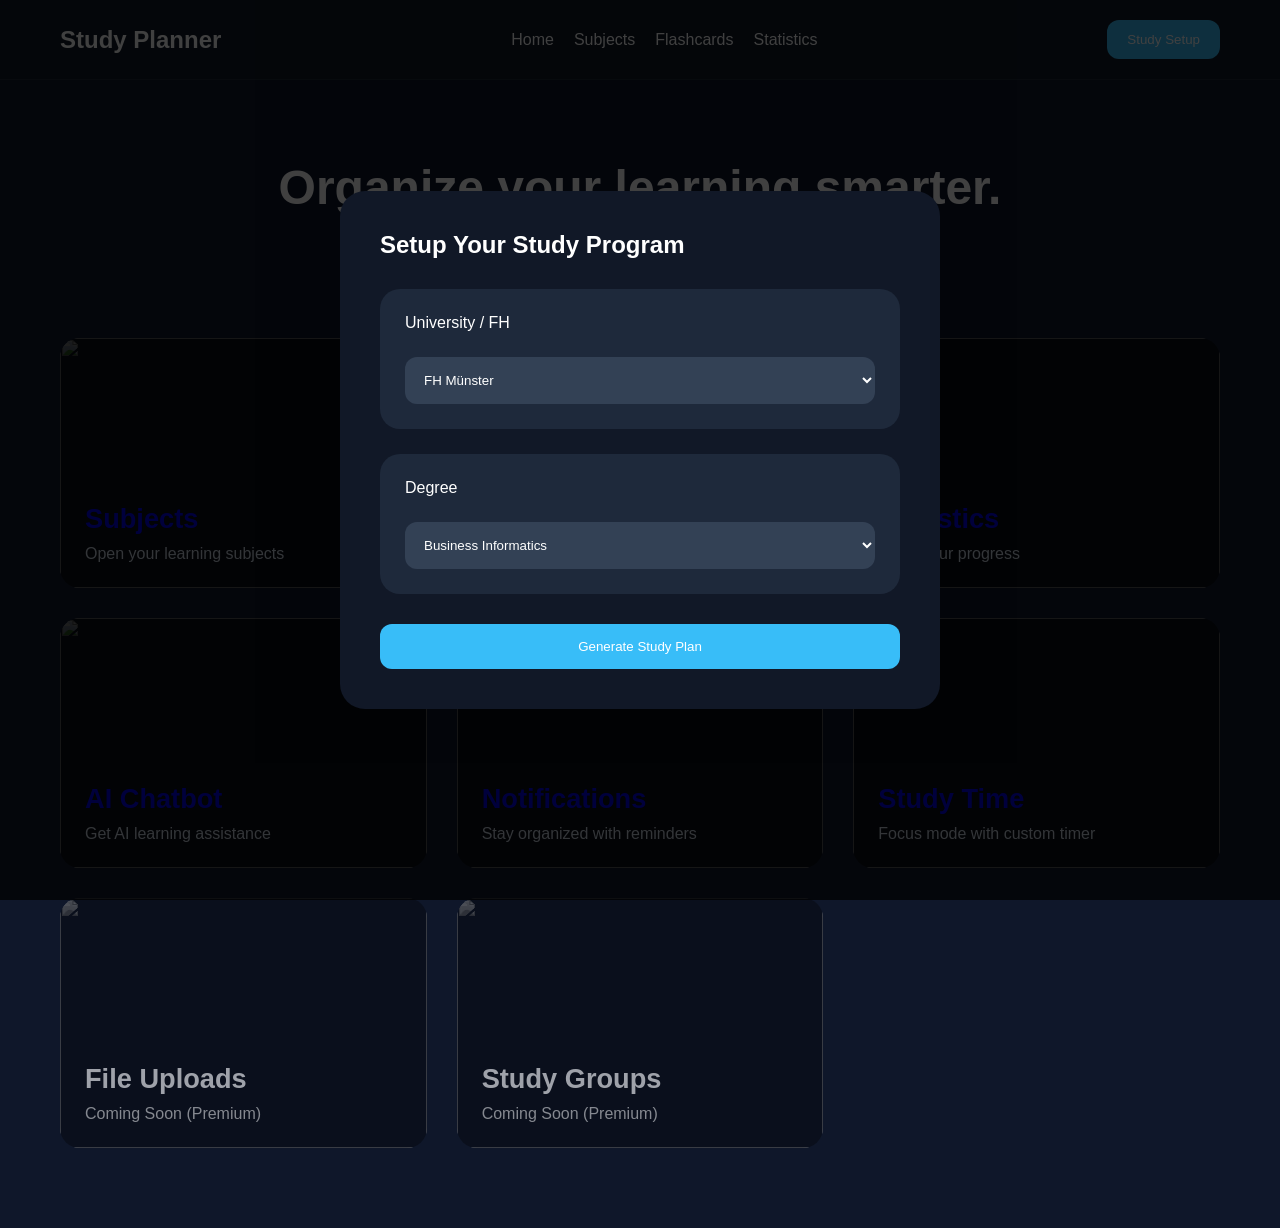
==== index.html @ bb24a1a5 "feature teilweise angepasst" ====
<!DOCTYPE html>
<html lang="en">
<head>
    <meta charset="UTF-8">
    <meta name="viewport"
          content="width=device-width, initial-scale=1.0">

    <title>Study Planner</title>

    <link rel="stylesheet" href="style.css">
</head>
<body>

<nav>

    <h1>Study Planner</h1>

    <ul>
        <li><a href="index.html">Home</a></li>
        <li><a href="pages/subjects.html">Subjects</a></li>
        <li><a href="pages/flashcards.html">Flashcards</a></li>
        <li><a href="pages/stats.html">Statistics</a></li>
    </ul>

    <button id="settingsBtn">
        Study Setup
    </button>

</nav>

<div class="setup-modal" id="setupModal">

    <div class="setup-content">

        <h2>Setup Your Study Program</h2>

        <div class="setup-grid">

            <div class="setup-card">

                <label>University / FH</label>

                <select id="university">

                    <option value="fh">
                        FH Münster
                    </option>

                    <option value="uni">
                        University of Münster
                    </option>

                </select>

            </div>

            <div class="setup-card">

                <label>Degree</label>

                <select id="degree">

                    <option value="informatics">
                        Business Informatics
                    </option>

                    <option value="chemistry">
                        Chemistry
                    </option>

                </select>

            </div>

        </div>

        <button id="saveSetup">
            Generate Study Plan
        </button>

    </div>

</div>

<section class="hero">

    <h2>Organize your learning smarter.</h2>

    <p>
        AI-powered study planner with
        intelligent learning support.
    </p>

</section>

<section class="dashboard-grid">

    <a href="pages/subjects.html" class="card">

        <img src="https://images.unsplash.com/photo-1484480974693-6ca0a78fb36b?q=80&w=1200&auto=format&fit=crop">

        <div class="overlay">
            <h3>Subjects</h3>
            <p>Open your learning subjects</p>
        </div>

    </a>

    <a href="pages/flashcards.html" class="card">

        <img src="https://images.unsplash.com/photo-1517842645767-c639042777db?q=80&w=1200&auto=format&fit=crop">

        <div class="overlay">
            <h3>Flashcards</h3>
            <p>Study with smart flashcards</p>
        </div>

    </a>

    <a href="pages/stats.html" class="card">

        <img src="https://images.unsplash.com/photo-1551288049-bebda4e38f71?q=80&w=1200&auto=format&fit=crop">

        <div class="overlay">
            <h3>Statistics</h3>
            <p>Track your progress</p>
        </div>

    </a>
    <a href="pages/chatbot.html" class="card">

    <img src="https://images.unsplash.com/photo-1677442136019-21780ecad995?q=80&w=1200&auto=format&fit=crop">

    <div class="overlay">
        <h3>AI Chatbot</h3>
        <p>Get AI learning assistance</p>
    </div>

</a>

<a href="pages/notifications.html" class="card">

    <img src="https://images.unsplash.com/photo-1516321318423-f06f85e504b3?q=80&w=1200&auto=format&fit=crop">

    <div class="overlay">
        <h3>Notifications</h3>
        <p>Stay organized with reminders</p>
    </div>

</a>

<a href="pages/studytime.html" class="card">

    <img src="https://images.unsplash.com/photo-1499750310107-5fef28a66643?q=80&w=1200&auto=format&fit=crop">

    <div class="overlay">
        <h3>Study Time</h3>
        <p>Focus mode with custom timer</p>
    </div>

</a>

<div class="card disabled">

    <img src="https://images.unsplash.com/photo-1455390582262-044cdead277a?q=80&w=1200&auto=format&fit=crop">

    <div class="overlay">
        <h3>File Uploads</h3>
        <p>Coming Soon (Premium)</p>
    </div>

</div>

<div class="card disabled">

    <img src="https://images.unsplash.com/photo-1529156069898-49953e39b3ac?q=80&w=1200&auto=format&fit=crop">

    <div class="overlay">
        <h3>Study Groups</h3>
        <p>Coming Soon (Premium)</p>
    </div>

</div>

</section>

<script>

const modal =
    document.getElementById("setupModal");

const settingsBtn =
    document.getElementById("settingsBtn");

const saveBtn =
    document.getElementById("saveSetup");

settingsBtn.onclick = () => {
    modal.style.display = "flex";
};

saveBtn.onclick = () => {

    const university =
        document.getElementById("university").value;

    const degree =
        document.getElementById("degree").value;

    localStorage.setItem(
        "university",
        university
    );

    localStorage.setItem(
        "degree",
        degree
    );

    modal.style.display = "none";
};

window.onload = () => {

    if(!localStorage.getItem("degree")) {
        modal.style.display = "flex";
    }

};

</script>

</body>
</html>
---- style.css ----
* {
    margin: 0;
    padding: 0;
    box-sizing: border-box;
    font-family: Arial, Helvetica, sans-serif;
}

body {
    background: #0f172a;
    color: white;
}

nav {
    display: flex;
    justify-content: space-between;
    align-items: center;
    padding: 20px 60px;
    background: #111827;
    border-bottom: 1px solid #1f2937;
}

nav ul {
    display: flex;
    gap: 20px;
    list-style: none;
}

nav a {
    text-decoration: none;
    color: white;
    transition: 0.3s;
}

nav a:hover {
    color: #38bdf8;
}

.hero {
    text-align: center;
    padding: 80px 20px 50px;
}

.hero h2 {
    font-size: 3rem;
    margin-bottom: 15px;
}

.hero p {
    color: #94a3b8;
}

.dashboard-grid {
    display: grid;
    grid-template-columns: repeat(auto-fit, minmax(280px, 1fr));
    gap: 30px;
    padding: 40px 60px 80px;
}

.card {
    position: relative;
    overflow: hidden;
    border-radius: 20px;
    height: 250px;
    text-decoration: none;
    transition: 0.3s;
    cursor: pointer;
}

.card:hover {
    transform: translateY(-5px);
}

.card img {
    width: 100%;
    height: 100%;
    object-fit: cover;
}

.overlay {
    position: absolute;
    inset: 0;
    background: rgba(0,0,0,0.55);
    display: flex;
    flex-direction: column;
    justify-content: end;
    padding: 25px;
}

.overlay h3 {
    font-size: 1.7rem;
    margin-bottom: 10px;
}

.overlay p {
    color: #cbd5e1;
}

.disabled {
    filter: grayscale(100%);
    opacity: 0.6;
    cursor: not-allowed;
}

.setup-box {
    width: 90%;
    margin: auto;
    background: #111827;
    border-radius: 25px;
    padding: 40px;
    margin-bottom: 60px;
}

.setup-grid {
    display: grid;
    grid-template-columns: repeat(auto-fit, minmax(250px, 1fr));
    gap: 25px;
    margin-top: 30px;
}

.setup-card {
    background: #1e293b;
    padding: 25px;
    border-radius: 20px;
}

.setup-card select {
    width: 100%;
    margin-top: 15px;
    padding: 12px;
    border-radius: 10px;
    border: none;
    background: #334155;
    color: white;
}

.ai-box p {
    margin-top: 15px;
    line-height: 1.8;
    color: #cbd5e1;
}
#settingsBtn {
    padding: 12px 20px;
    border: none;
    border-radius: 12px;
    background: #38bdf8;
    color: white;
    cursor: pointer;
}

.setup-modal {
    position: fixed;
    inset: 0;
    background: rgba(0,0,0,0.75);
    display: none;
    justify-content: center;
    align-items: center;
    z-index: 999;
}

.setup-content {
    width: 600px;
    background: #111827;
    padding: 40px;
    border-radius: 25px;
}

.setup-grid {
    display: grid;
    gap: 25px;
    margin: 30px 0;
}

.setup-card {
    background: #1e293b;
    padding: 25px;
    border-radius: 20px;
}

.setup-card label {
    display: block;
    margin-bottom: 10px;
}

.setup-card select {
    width: 100%;
    padding: 15px;
    border: none;
    border-radius: 12px;
    background: #334155;
    color: white;
}

#saveSetup {
    width: 100%;
    padding: 15px;
    border: none;
    border-radius: 12px;
    background: #38bdf8;
    color: white;
    cursor: pointer;
}
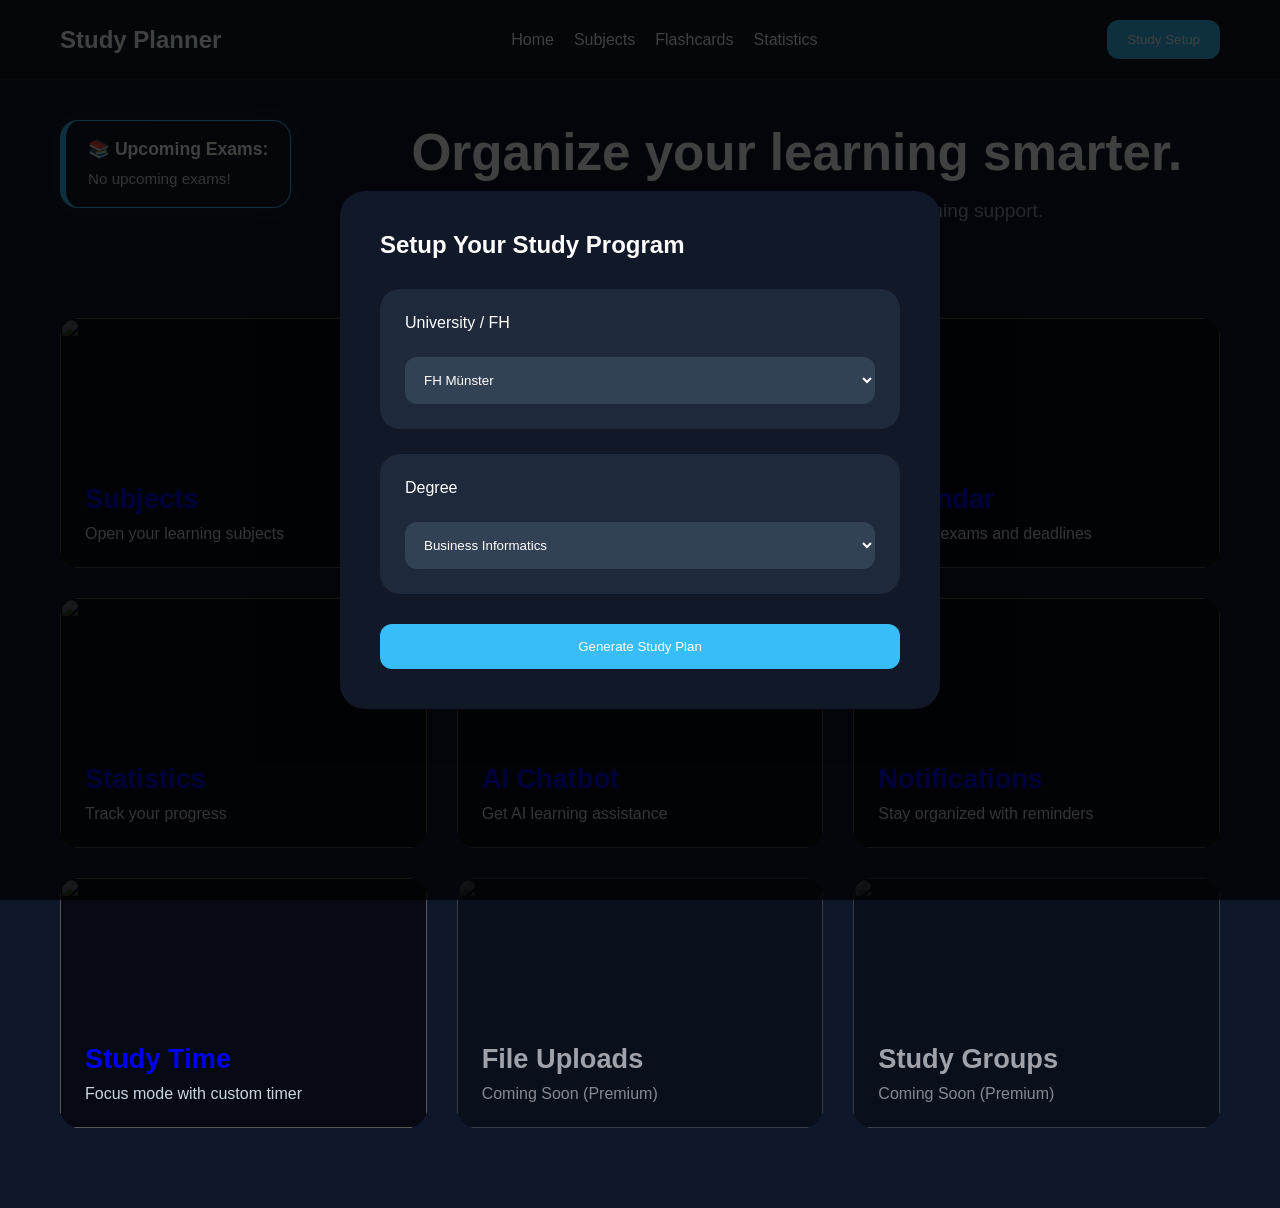
==== commit 33ff21ca: "weiter funktionen verbessert" ====
--- a/index.html
+++ b/index.html
@@ -28,6 +28,36 @@
 
 </nav>
 
+<div class="top-section">
+
+    <div class="exam-alert"
+         id="examAlert">
+
+        <h3>
+            📚 Upcoming Exams:
+        </h3>
+
+        <p id="examAlertText">
+            No upcoming exams.
+        </p>
+
+    </div>
+
+    <section class="hero">
+
+        <h1>
+            Organize your learning smarter.
+        </h1>
+
+        <p>
+            AI-powered study planner with
+            intelligent learning support.
+        </p>
+
+    </section>
+
+</div>
+
 <div class="setup-modal" id="setupModal">
 
     <div class="setup-content">
@@ -81,17 +111,6 @@
     </div>
 
 </div>
-
-<section class="hero">
-
-    <h2>Organize your learning smarter.</h2>
-
-    <p>
-        AI-powered study planner with
-        intelligent learning support.
-    </p>
-
-</section>
 
 <section class="dashboard-grid">
 
@@ -117,6 +136,22 @@
 
     </a>
 
+    <a href="pages/calendar.html" class="card">
+
+    <img src="https://images.unsplash.com/photo-1506784983877-45594efa4cbe?q=80&w=1200&auto=format&fit=crop">
+
+    <div class="overlay">
+
+        <h3>Calendar</h3>
+
+        <p>
+            Manage exams and deadlines
+        </p>
+
+    </div>
+
+    </a>
+
     <a href="pages/stats.html" class="card">
 
         <img src="https://images.unsplash.com/photo-1551288049-bebda4e38f71?q=80&w=1200&auto=format&fit=crop">
@@ -230,5 +265,104 @@
 
 </script>
 
+<script>
+
+const examAlertText =
+    document.getElementById(
+        "examAlertText"
+    );
+
+const enabledNotifications = [];
+
+const examData =
+    JSON.parse(
+        localStorage.getItem(
+            "examData"
+        )
+    );
+
+const today =
+    new Date();
+
+Object.keys(localStorage).forEach(key => {
+
+    if(key.startsWith("notify_")) {
+
+        const subject =
+            key.replace("notify_", "");
+
+        let foundDate = null;
+
+        // SEARCH ALL EXAMS
+        Object.values(examData || {})
+            .forEach(semesters => {
+
+            Object.values(semesters)
+                .forEach(exams => {
+
+                exams.forEach(exam => {
+
+                    if(exam.subject === subject) {
+
+                        foundDate =
+                            exam.date;
+
+                    }
+
+                });
+
+            });
+
+        });
+
+        if(!foundDate) return;
+
+        const examDate =
+            new Date(foundDate);
+
+        const diffTime =
+            examDate - today;
+
+        const diffDays =
+            Math.ceil(
+                diffTime /
+                (1000 * 60 * 60 * 24)
+            );
+
+        if(diffDays <= 14 &&
+           diffDays >= 0) {
+
+            enabledNotifications.push(`
+
+                <div class="notification-item">
+                    📘 ${subject}
+                    (${diffDays}d)
+                </div>
+
+            `);
+
+        }
+
+    }
+
+});
+
+if(enabledNotifications.length > 0) {
+
+    examAlertText.innerHTML =
+        enabledNotifications.join("");
+
+} else {
+
+    examAlertText.innerHTML = `
+
+        No upcoming exams!
+
+    `;
+
+}
+
+</script>
+
 </body>
 </html>
--- a/style.css
+++ b/style.css
@@ -33,20 +33,6 @@
 
 nav a:hover {
     color: #38bdf8;
-}
-
-.hero {
-    text-align: center;
-    padding: 80px 20px 50px;
-}
-
-.hero h2 {
-    font-size: 3rem;
-    margin-bottom: 15px;
-}
-
-.hero p {
-    color: #94a3b8;
 }
 
 .dashboard-grid {
@@ -198,4 +184,114 @@
     background: #38bdf8;
     color: white;
     cursor: pointer;
-}+}
+
+.exam-alert {
+
+    background: linear-gradient(
+        135deg,
+        #0f172a,
+        #111827
+    );
+
+    border: 1px solid #38bdf8;
+
+    border-left: 6px solid #38bdf8;
+
+    padding: 18px 22px;
+
+    border-radius: 18px;
+
+    margin-bottom: 30px;
+
+    box-shadow:
+        0 0 20px rgba(56,189,248,0.1);
+
+    width: fit-content;
+
+    max-width: 420px;
+}
+
+.exam-alert h3 {
+
+    margin: 0 0 8px 0;
+
+    font-size: 1.1rem;
+}
+
+.exam-alert p {
+
+    margin: 0;
+
+    color: #cbd5e1;
+
+    font-size: 0.95rem;
+
+    line-height: 1.4;
+}
+
+.top-section {
+
+    display: flex;
+
+    align-items: center;
+
+    gap: 120px;
+
+    padding: 40px 60px 20px;
+
+    margin-bottom: 20px;
+
+    flex-wrap: nowrap;
+}
+
+.hero {
+
+    display: flex;
+
+    flex-direction: column;
+
+    justify-content: center;
+
+    align-items: flex-start;
+
+    margin-top: -10px;
+}
+
+.hero h1 {
+
+    margin: 0 0 20px 0;
+
+    font-size: 3.2rem;
+
+    line-height: 1.05;
+
+    white-space: nowrap;
+}
+
+.hero p {
+
+    margin: 0;
+
+    font-size: 1.2rem;
+
+    color: #94a3b8;
+
+    text-align: center;
+
+    width: 100%;
+}
+
+.notification-item {
+
+    padding: 10px 0;
+
+    border-bottom: 1px solid #1e293b;
+
+    font-size: 1rem;
+}
+
+.notification-item:last-child {
+
+    border-bottom: none;
+}
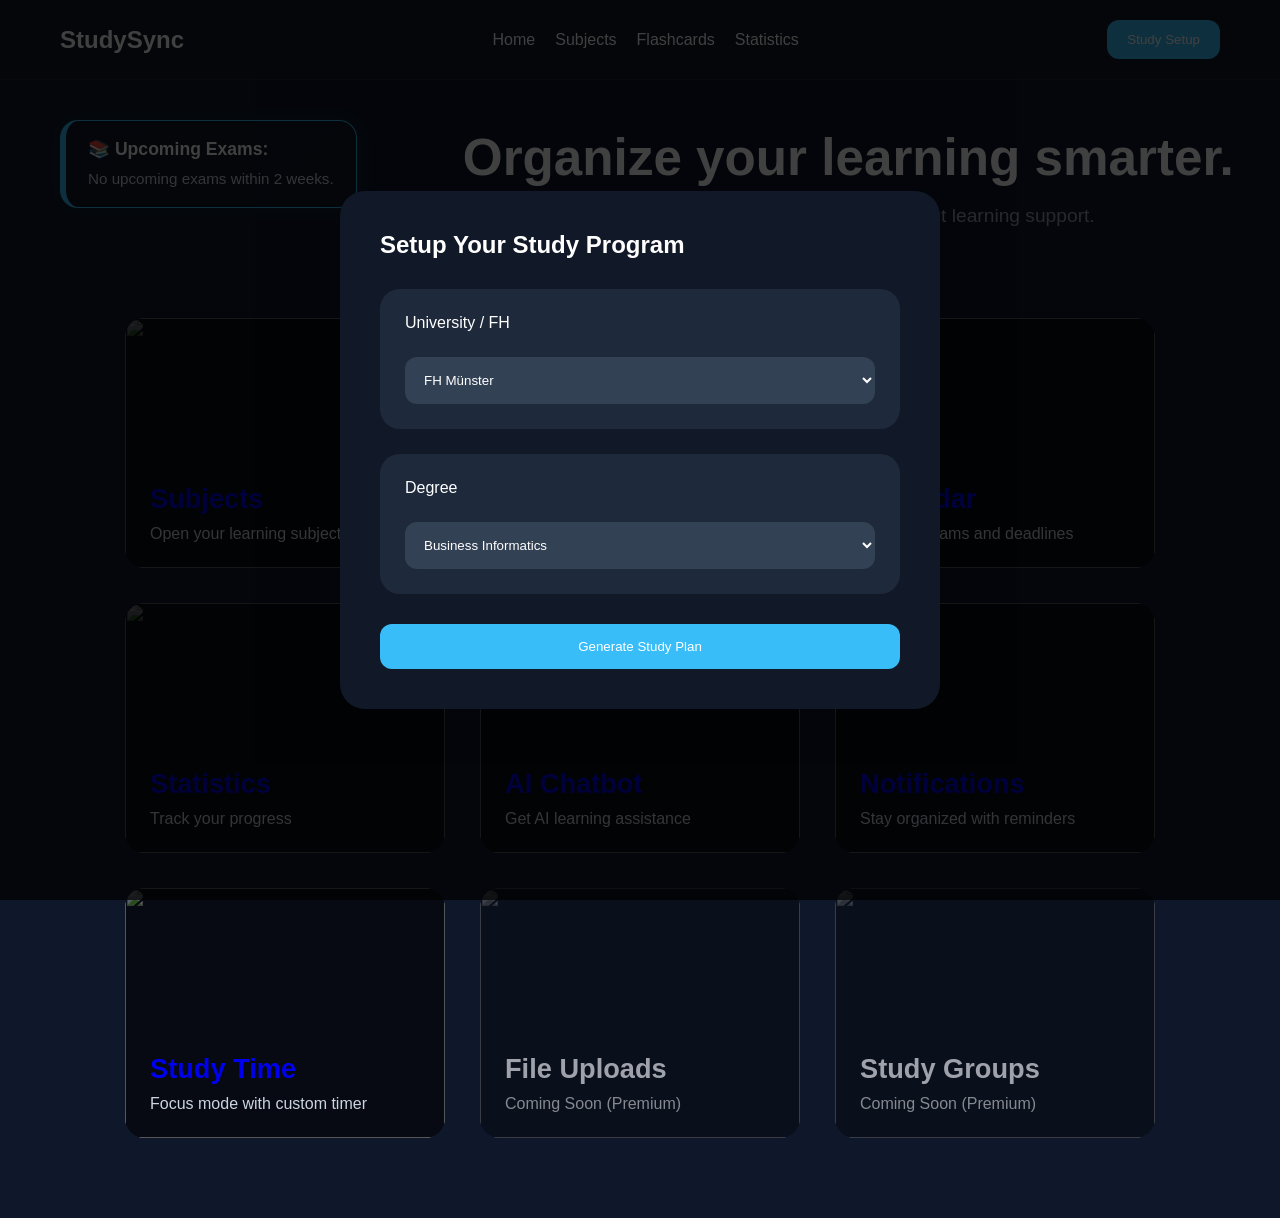
==== commit 97822214: "leicht verändert und angepasst" ====
--- a/index.html
+++ b/index.html
@@ -5,7 +5,7 @@
     <meta name="viewport"
           content="width=device-width, initial-scale=1.0">
 
-    <title>Study Planner</title>
+    <title>StudySync</title>
 
     <link rel="stylesheet" href="style.css">
 </head>
@@ -13,7 +13,7 @@
 
 <nav>
 
-    <h1>Study Planner</h1>
+    <h1>StudySync</h1>
 
     <ul>
         <li><a href="index.html">Home</a></li>
@@ -237,10 +237,14 @@
 saveBtn.onclick = () => {
 
     const university =
-        document.getElementById("university").value;
+        document.getElementById(
+            "university"
+        ).value;
 
     const degree =
-        document.getElementById("degree").value;
+        document.getElementById(
+            "degree"
+        ).value;
 
     localStorage.setItem(
         "university",
@@ -253,6 +257,9 @@
     );
 
     modal.style.display = "none";
+
+    // RELOAD PAGE
+    location.reload();
 };
 
 window.onload = () => {
@@ -281,6 +288,14 @@
         )
     );
 
+const currentDegree =
+    localStorage.getItem(
+        "degree"
+    );
+
+const degreeData =
+    examData?.[currentDegree];
+
 const today =
     new Date();
 
@@ -291,34 +306,30 @@
         const subject =
             key.replace("notify_", "");
 
-        let foundDate = null;
-
-        // SEARCH ALL EXAMS
-        Object.values(examData || {})
-            .forEach(semesters => {
-
-            Object.values(semesters)
-                .forEach(exams => {
-
-                exams.forEach(exam => {
-
-                    if(exam.subject === subject) {
-
-                        foundDate =
-                            exam.date;
-
-                    }
-
-                });
+        let foundExam = null;
+
+        // SEARCH ONLY CURRENT DEGREE
+        Object.values(degreeData || {})
+            .forEach(semester => {
+
+            semester.forEach(exam => {
+
+                if(exam.subject === subject) {
+
+                    foundExam = exam;
+
+                }
 
             });
 
         });
 
-        if(!foundDate) return;
+        // IGNORE SUBJECTS
+        // FROM OTHER DEGREES
+        if(!foundExam) return;
 
         const examDate =
-            new Date(foundDate);
+            new Date(foundExam.date);
 
         const diffTime =
             examDate - today;
@@ -329,6 +340,7 @@
                 (1000 * 60 * 60 * 24)
             );
 
+        // ONLY <= 14 DAYS
         if(diffDays <= 14 &&
            diffDays >= 0) {
 
@@ -356,7 +368,8 @@
 
     examAlertText.innerHTML = `
 
-        No upcoming exams!
+        No upcoming exams
+        within 2 weeks.
 
     `;
 
--- a/style.css
+++ b/style.css
@@ -36,10 +36,19 @@
 }
 
 .dashboard-grid {
+
     display: grid;
-    grid-template-columns: repeat(auto-fit, minmax(280px, 1fr));
-    gap: 30px;
+
+    grid-template-columns:
+        repeat(auto-fit, minmax(320px, 320px));
+
+    justify-content: center;
+
+    gap: 35px;
+
     padding: 40px 60px 80px;
+
+    width: 100%;
 }
 
 .card {
@@ -50,6 +59,7 @@
     text-decoration: none;
     transition: 0.3s;
     cursor: pointer;
+    width: 320px;
 }
 
 .card:hover {
@@ -234,6 +244,8 @@
 
     display: flex;
 
+    justify-content: center;
+
     align-items: center;
 
     gap: 120px;
@@ -242,7 +254,7 @@
 
     margin-bottom: 20px;
 
-    flex-wrap: nowrap;
+    flex-wrap: wrap;
 }
 
 .hero {
@@ -253,9 +265,13 @@
 
     justify-content: center;
 
-    align-items: flex-start;
-
-    margin-top: -10px;
+    align-items: center;
+
+    text-align: center;
+
+    flex: 1;
+
+    min-width: 300px;
 }
 
 .hero h1 {
@@ -279,7 +295,7 @@
 
     text-align: center;
 
-    width: 100%;
+    max-width: 700px;
 }
 
 .notification-item {
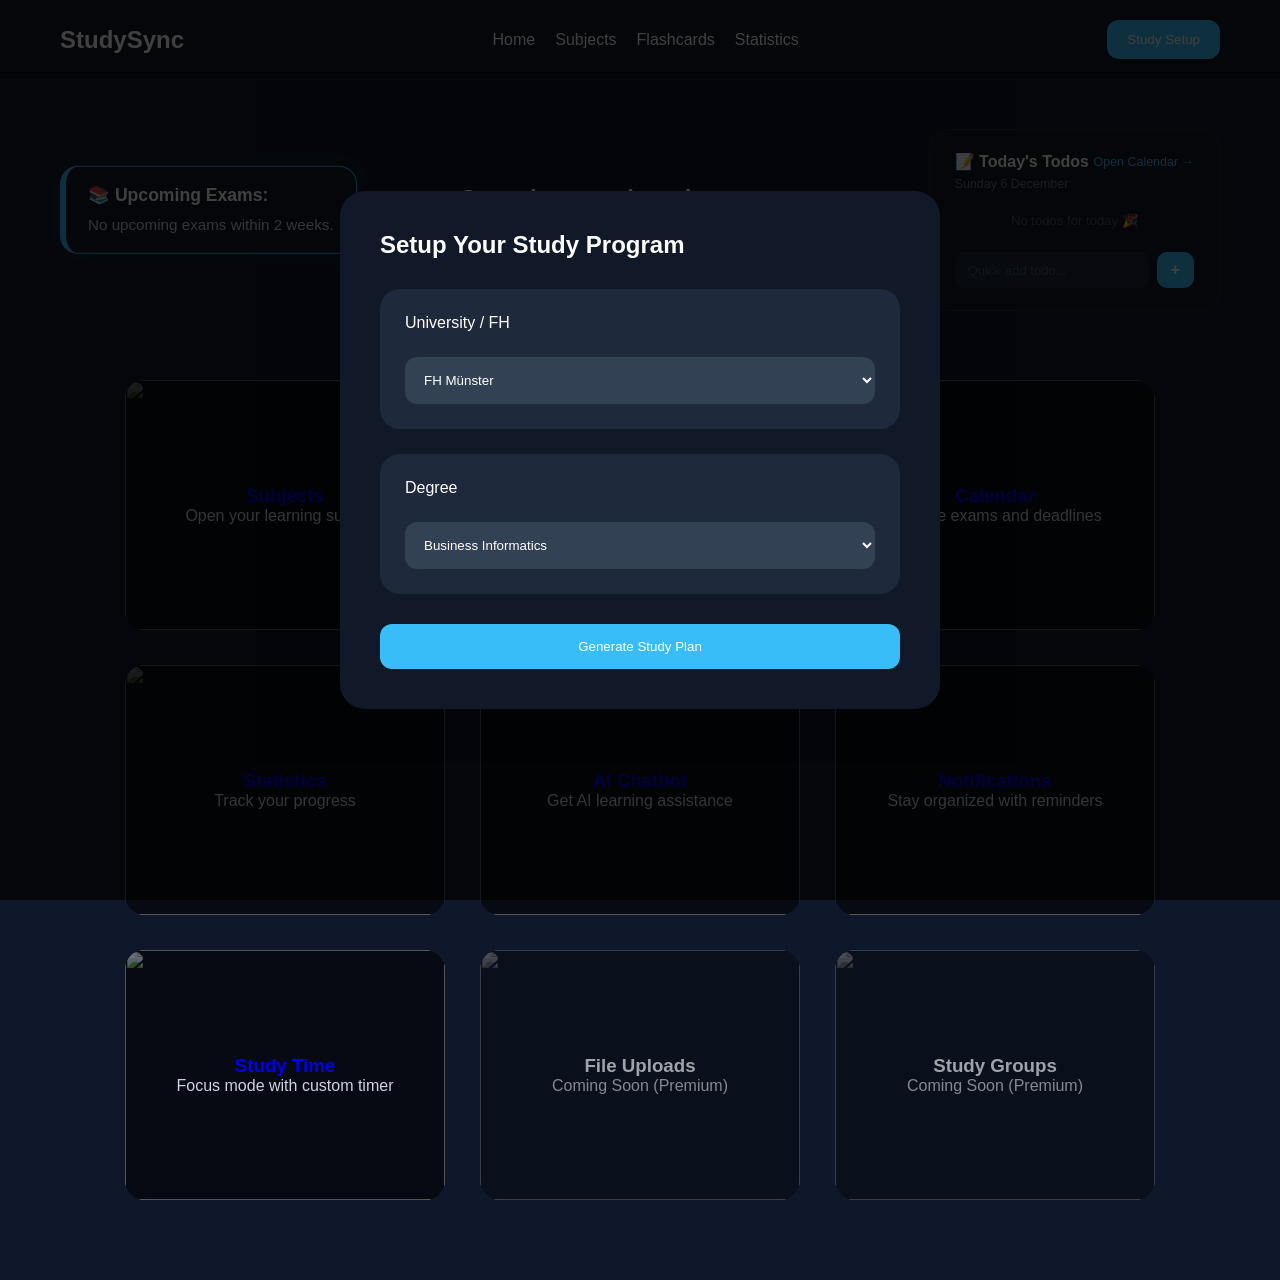
==== commit fb5c0049: "Landing/Calender/Chatbot" ====
--- a/index.html
+++ b/index.html
@@ -43,6 +43,22 @@
 
     </div>
 
+    <!-- TODAY'S TODOS WIDGET -->
+    <div class="todo-widget" id="todoWidget">
+        <div class="todo-widget-header">
+            <span>📝 Today's Todos</span>
+            <a href="pages/calendar.html" class="todo-widget-link">Open Calendar →</a>
+        </div>
+        <div class="todo-widget-date" id="todoWidgetDate"></div>
+        <div class="todo-widget-list" id="todoWidgetList">
+            <div class="tw-empty">Loading...</div>
+        </div>
+        <div class="todo-widget-add">
+            <input type="text" id="todoWidgetInput" placeholder="Quick add todo..." onkeydown="if(event.key==='Enter') quickAddTodo()">
+            <button onclick="quickAddTodo()">+</button>
+        </div>
+    </div>
+
     <section class="hero">
 
         <h1>
@@ -377,5 +393,137 @@
 
 </script>
 
+<!-- IFRAME BRIDGE: lädt calendar.html unsichtbar um dessen localStorage zu nutzen -->
+<iframe id="calBridge" src="pages/calendar.html"
+    style="display:none;width:0;height:0;border:none;" aria-hidden="true"></iframe>
+
+<script>
+(function() {
+    const now = new Date();
+    document.getElementById("todoWidgetDate").textContent =
+        now.toLocaleDateString("en-GB", { weekday: "long", day: "numeric", month: "long" });
+
+    const bridge = document.getElementById("calBridge");
+    let bridgeReady = false;
+    let pendingAction = null;
+
+    // Warte bis iframe geladen ist
+    bridge.addEventListener("load", function() {
+        bridgeReady = true;
+        // Todos abrufen
+        bridge.contentWindow.postMessage({ type: "GET_TODOS" }, "*");
+        if (pendingAction) {
+            bridge.contentWindow.postMessage(pendingAction, "*");
+            pendingAction = null;
+        }
+    });
+
+    // Antworten vom iframe empfangen
+    window.addEventListener("message", function(e) {
+        if (e.data && e.data.type === "TODOS_DATA") {
+            renderTodos(e.data.todos);
+        }
+    });
+
+    function sendToBridge(msg) {
+        if (bridgeReady) {
+            bridge.contentWindow.postMessage(msg, "*");
+        } else {
+            pendingAction = msg;
+        }
+    }
+
+    function renderTodos(todos) {
+        const list = document.getElementById("todoWidgetList");
+        list.innerHTML = "";
+
+        if (!todos || !todos.length) {
+            list.innerHTML = '<div class="tw-empty">No todos for today 🎉</div>';
+            return;
+        }
+
+        todos.forEach(function(todo, i) {
+            const item = document.createElement("div");
+            item.className = "tw-item";
+
+            const bar = document.createElement("div");
+            bar.className = "tw-color";
+            bar.style.background = todo.color || "#38bdf8";
+
+            const check = document.createElement("div");
+            check.className = "tw-check" + (todo.done ? " checked" : "");
+            if (todo.done) check.textContent = "✓";
+            check.onclick = function() {
+                sendToBridge({ type: "TOGGLE_TODO", index: i });
+            };
+
+            const text = document.createElement("div");
+            text.className = "tw-text" + (todo.done ? " done" : "");
+            text.textContent = todo.text;
+
+            const del = document.createElement("button");
+            del.className = "tw-del";
+            del.textContent = "✕";
+            del.onclick = function() {
+                sendToBridge({ type: "DELETE_TODO", index: i });
+            };
+
+            item.append(bar, check, text, del);
+            list.appendChild(item);
+        });
+    }
+
+    window.quickAddTodo = function() {
+        const input = document.getElementById("todoWidgetInput");
+        const text = input.value.trim();
+        if (!text) return;
+        sendToBridge({ type: "SAVE_TODO", text: text });
+        input.value = "";
+    };
+})();
+</script>
+
+<!-- TODO WIDGET STYLES -->
+<style>
+.todo-widget {
+    background: #111827;
+    border: 1px solid #1e293b;
+    border-radius: 20px;
+    padding: 22px 25px;
+    min-width: 280px;
+    max-width: 340px;
+    display: flex;
+    flex-direction: column;
+    gap: 12px;
+    margin-left: auto;
+    margin-right: 0;
+}
+.todo-widget-header {
+    display: flex;
+    justify-content: space-between;
+    align-items: center;
+    font-weight: bold;
+    font-size: 1rem;
+}
+.todo-widget-link { font-size: 0.78rem; color: #38bdf8; text-decoration: none; font-weight: normal; }
+.todo-widget-link:hover { text-decoration: underline; }
+.todo-widget-date { font-size: 0.78rem; color: #64748b; margin-top: -6px; }
+.todo-widget-list { display: flex; flex-direction: column; gap: 7px; max-height: 180px; overflow-y: auto; }
+.tw-item { display: flex; align-items: center; gap: 10px; background: #1e293b; padding: 9px 12px; border-radius: 10px; font-size: 0.85rem; }
+.tw-color { width: 4px; height: 28px; border-radius: 4px; flex-shrink: 0; }
+.tw-check { width: 18px; height: 18px; border-radius: 5px; border: 2px solid #475569; cursor: pointer; display: flex; align-items: center; justify-content: center; flex-shrink: 0; font-size: 11px; transition: all 0.15s; }
+.tw-check.checked { background: #22c55e; border-color: #22c55e; color: white; }
+.tw-text { flex: 1; color: #e2e8f0; }
+.tw-text.done { text-decoration: line-through; color: #475569; }
+.tw-del { background: none; border: none; color: #475569; cursor: pointer; font-size: 0.85rem; }
+.tw-del:hover { color: #f87171; }
+.tw-empty { color: #475569; font-size: 0.82rem; text-align: center; padding: 10px 0; }
+.todo-widget-add { display: flex; gap: 8px; margin-top: 2px; }
+.todo-widget-add input { flex: 1; padding: 9px 13px; border-radius: 10px; border: none; background: #1e293b; color: white; font-size: 0.82rem; }
+.todo-widget-add input::placeholder { color: #475569; }
+.todo-widget-add button { padding: 9px 14px; border: none; border-radius: 10px; background: #38bdf8; color: white; cursor: pointer; font-size: 1rem; font-weight: bold; }
+.todo-widget-add button:hover { background: #29aadd; }
+</style>
+
 </body>
 </html>
--- a/style.css
+++ b/style.css
@@ -39,8 +39,7 @@
 
     display: grid;
 
-    grid-template-columns:
-        repeat(auto-fit, minmax(320px, 320px));
+    grid-template-columns: repeat(3, 320px);
 
     justify-content: center;
 
@@ -51,7 +50,22 @@
     width: 100%;
 }
 
+@media (max-width: 1100px) {
+
+    .dashboard-grid {
+        grid-template-columns: repeat(2, 320px);
+    }
+}
+
+@media (max-width: 750px) {
+
+    .dashboard-grid {
+        grid-template-columns: repeat(1, 320px);
+    }
+}
+
 .card {
+    display: block;
     position: relative;
     overflow: hidden;
     border-radius: 20px;
@@ -75,20 +89,36 @@
 .overlay {
     position: absolute;
     inset: 0;
+
+    display: flex;
+    flex-direction: column;
+
+    justify-content: center;
+    align-items: center;
+
+    text-align: center;
+
     background: rgba(0,0,0,0.55);
-    display: flex;
-    flex-direction: column;
-    justify-content: end;
-    padding: 25px;
+
+    width: 100%;
+    height: 100%;
 }
 
 .overlay h3 {
-    font-size: 1.7rem;
-    margin-bottom: 10px;
+    margin: 0;
+    padding: 0;
+
+    text-align: center;
+
+    width: 100%;
 }
 
 .overlay p {
     color: #cbd5e1;
+
+    max-width: 85%;
+
+    margin: 0 auto;
 }
 
 .disabled {
@@ -198,6 +228,14 @@
 
 .exam-alert {
 
+    position: absolute;
+
+    left: 60px;
+
+    top: 50%;
+
+    transform: translateY(-50%);
+
     background: linear-gradient(
         135deg,
         #0f172a,
@@ -212,8 +250,6 @@
 
     border-radius: 18px;
 
-    margin-bottom: 30px;
-
     box-shadow:
         0 0 20px rgba(56,189,248,0.1);
 
@@ -242,44 +278,44 @@
 
 .top-section {
 
+    position: relative;
+
     display: flex;
 
     justify-content: center;
 
     align-items: center;
 
-    gap: 120px;
-
     padding: 40px 60px 20px;
 
-    margin-bottom: 20px;
-
-    flex-wrap: wrap;
+    min-height: 260px;
 }
 
 .hero {
 
+    position: absolute;
+
+    left: 50%;
+
+    transform: translateX(-50%);
+
     display: flex;
 
     flex-direction: column;
 
-    justify-content: center;
-
     align-items: center;
 
     text-align: center;
 
-    flex: 1;
-
-    min-width: 300px;
+    width: 100%;
+
+    pointer-events: none;
 }
 
 .hero h1 {
 
     margin: 0 0 20px 0;
 
-    font-size: 3.2rem;
-
     line-height: 1.05;
 
     white-space: nowrap;
@@ -311,3 +347,50 @@
 
     border-bottom: none;
 }
+
+@media (max-width: 1200px) {
+
+    .top-section {
+
+        display: flex;
+
+        flex-direction: column;
+
+        align-items: center;
+
+        justify-content: center;
+
+        gap: 30px;
+
+        padding-top: 40px;
+
+        min-height: auto;
+    }
+
+    .hero {
+
+        position: static;
+
+        transform: none;
+
+        width: auto;
+
+        pointer-events: auto;
+    }
+
+    .exam-alert {
+
+        position: static;
+
+        transform: none;
+
+        margin-top: 10px;
+    }
+
+    .hero h1 {
+
+        font-size: 3rem;
+
+        white-space: normal;
+    }
+}
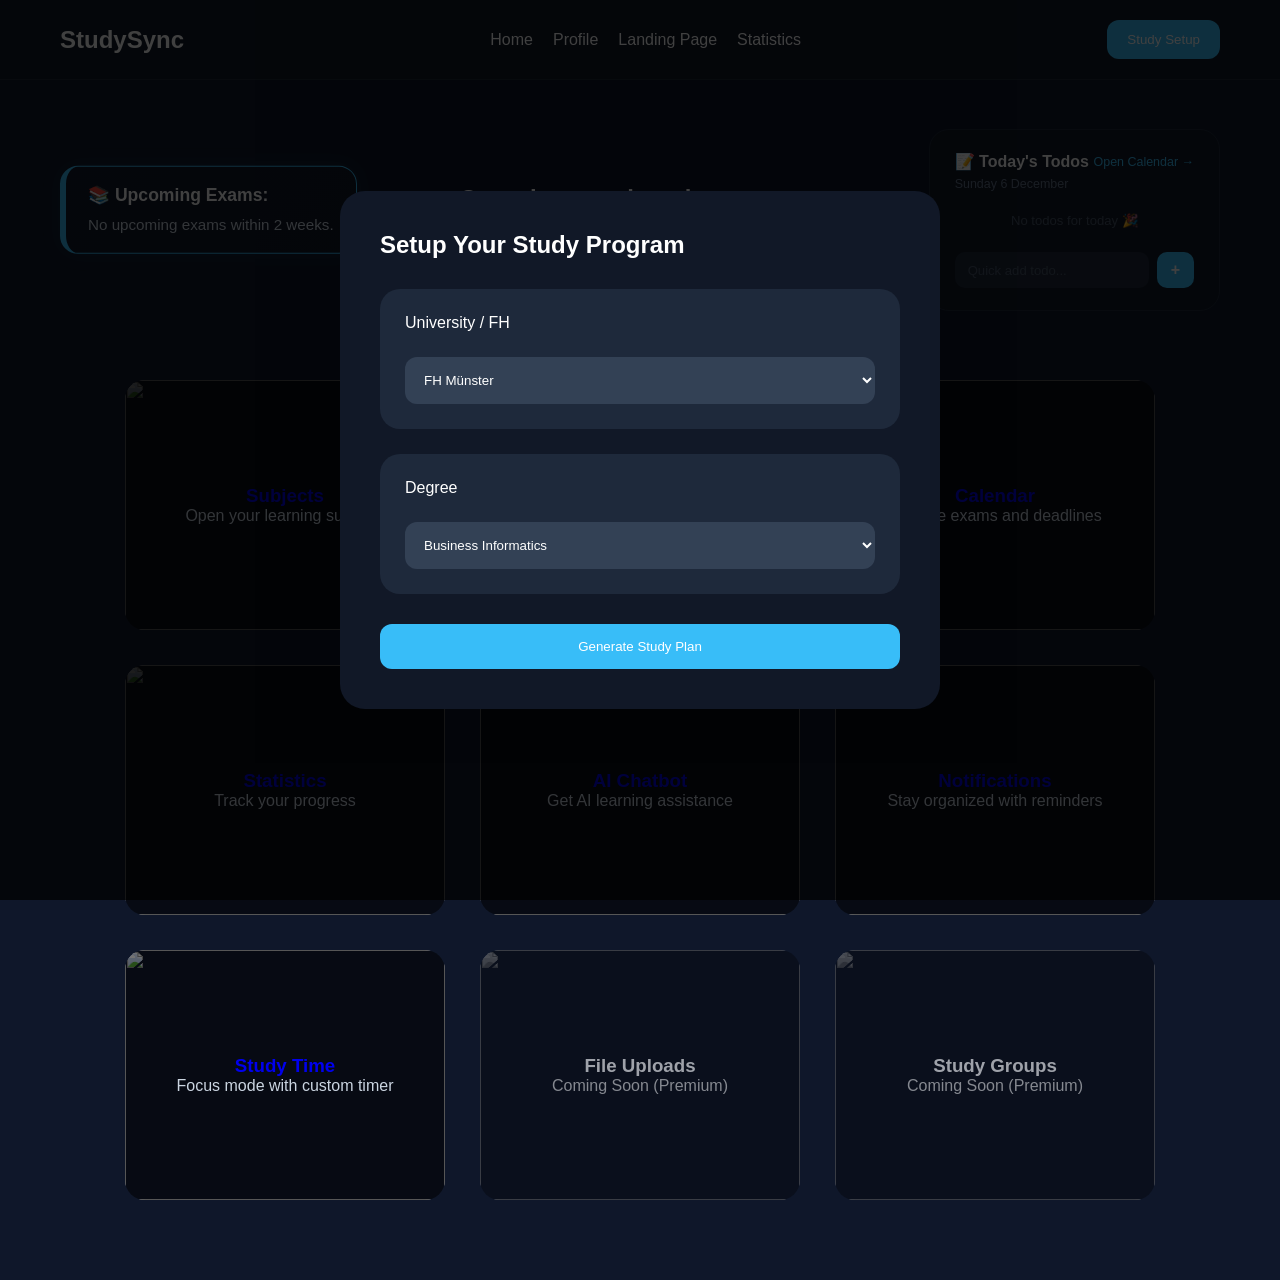
==== commit 60a2faf8: "feature anpassen für besseren effekt" ====
--- a/index.html
+++ b/index.html
@@ -17,8 +17,8 @@
 
     <ul>
         <li><a href="index.html">Home</a></li>
-        <li><a href="pages/subjects.html">Subjects</a></li>
-        <li><a href="pages/flashcards.html">Flashcards</a></li>
+        <li><a href="pages/profile.html">Profile</a></li>
+        <li><a href="landing.html">Landing Page</a></li>
         <li><a href="pages/stats.html">Statistics</a></li>
     </ul>
 
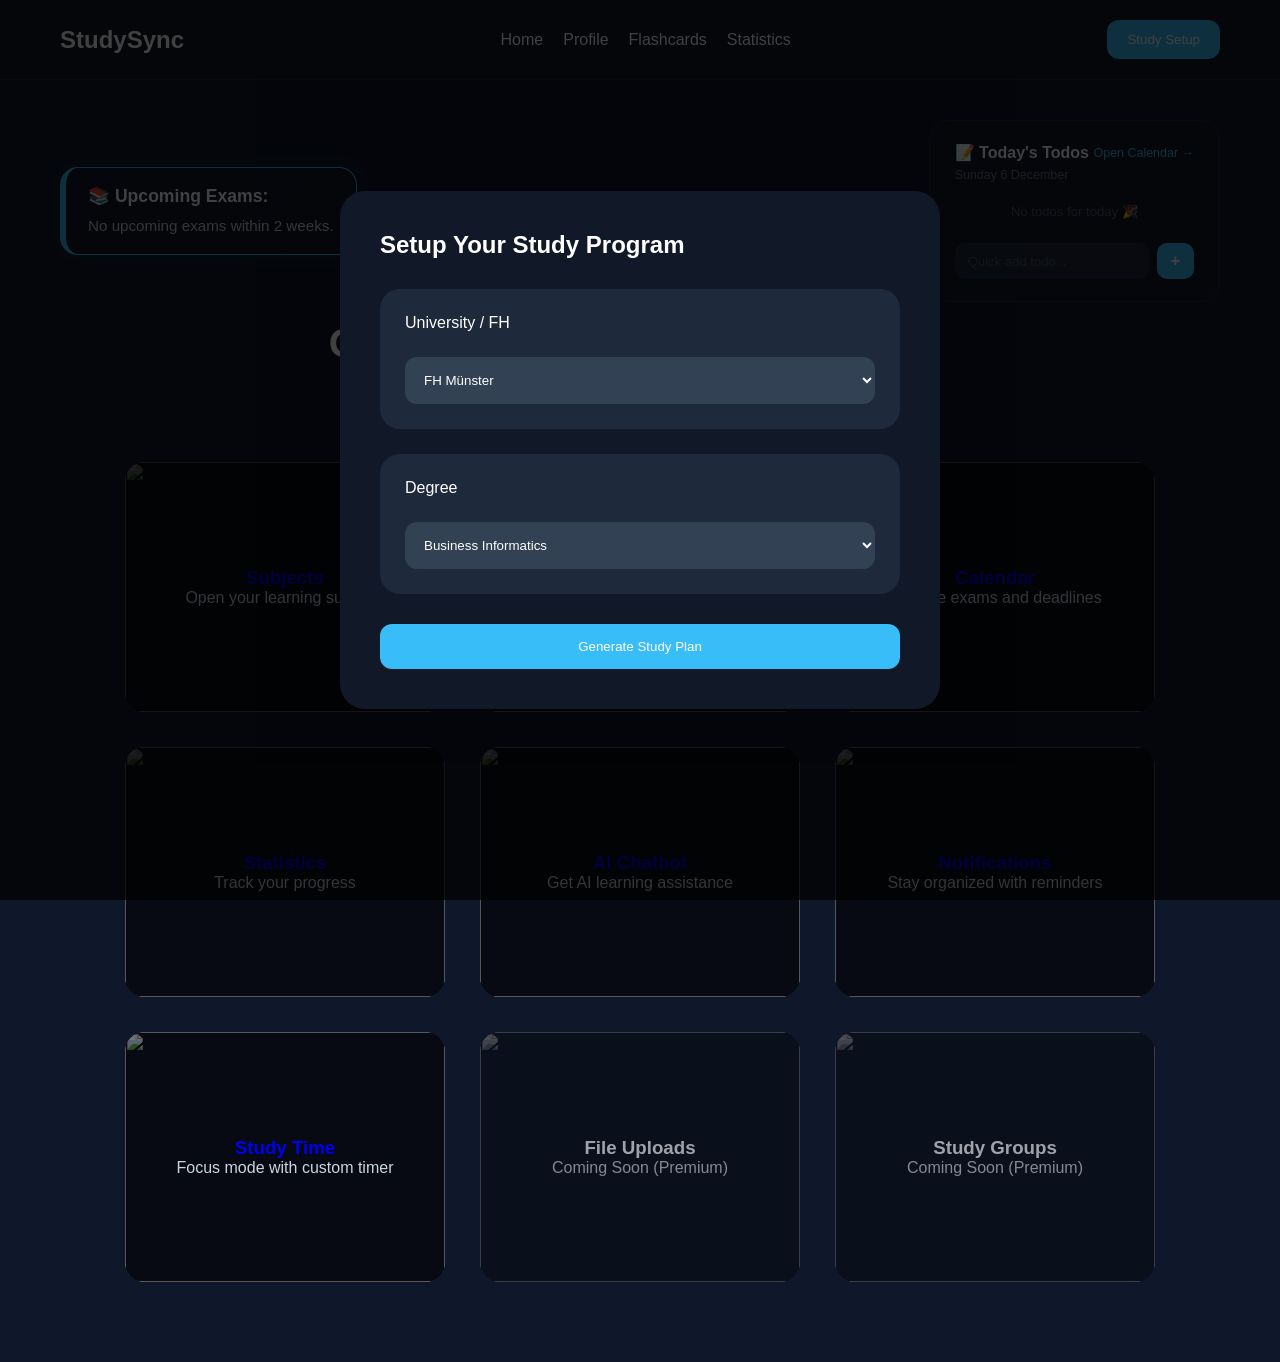
==== commit a6e762db: "letzte kleinigkeiten angepasst" ====
--- a/index.html
+++ b/index.html
@@ -18,7 +18,7 @@
     <ul>
         <li><a href="index.html">Home</a></li>
         <li><a href="pages/profile.html">Profile</a></li>
-        <li><a href="landing.html">Landing Page</a></li>
+        <li><a href="pages/flashcards.html">Flashcards</a></li>
         <li><a href="pages/stats.html">Statistics</a></li>
     </ul>
 
--- a/style.css
+++ b/style.css
@@ -309,6 +309,8 @@
 
     width: 100%;
 
+    max-width: 560px;
+
     pointer-events: none;
 }
 
@@ -318,7 +320,7 @@
 
     line-height: 1.05;
 
-    white-space: nowrap;
+    white-space: normal;
 }
 
 .hero p {
@@ -348,10 +350,85 @@
     border-bottom: none;
 }
 
-@media (max-width: 1200px) {
+@media (max-width: 1500px) {
 
     .top-section {
 
+        display: grid;
+
+        grid-template-columns: minmax(220px, 320px) minmax(0, 1fr) minmax(280px, 340px);
+
+        align-items: center;
+
+        gap: 20px;
+
+        padding-top: 40px;
+
+        min-height: auto;
+    }
+
+    .hero {
+
+        position: static;
+
+        transform: none;
+
+        width: auto;
+
+        max-width: none;
+
+        grid-column: 2;
+
+        min-width: 0;
+
+        pointer-events: auto;
+    }
+
+    .exam-alert {
+
+        position: static;
+
+        transform: none;
+
+        margin-top: 0;
+
+        grid-column: 1;
+
+        max-width: none;
+    }
+
+    .todo-widget {
+
+        grid-column: 3;
+
+        margin-left: 0;
+
+        margin-right: 0;
+
+        min-width: 0;
+
+        max-width: none;
+    }
+
+    .hero h1 {
+
+        font-size: 2.5rem;
+
+        white-space: nowrap;
+    }
+
+    .hero p {
+
+        font-size: 1rem;
+
+        white-space: nowrap;
+    }
+}
+
+@media (max-width: 800px) {
+
+    .top-section {
+
         display: flex;
 
         flex-direction: column;
@@ -360,37 +437,17 @@
 
         justify-content: center;
 
-        gap: 30px;
-
-        padding-top: 40px;
-
-        min-height: auto;
-    }
-
-    .hero {
-
-        position: static;
-
-        transform: none;
-
-        width: auto;
-
-        pointer-events: auto;
-    }
-
-    .exam-alert {
-
-        position: static;
-
-        transform: none;
-
-        margin-top: 10px;
-    }
-
-    .hero h1 {
-
-        font-size: 3rem;
-
-        white-space: normal;
+        gap: 25px;
+    }
+
+    .hero,
+    .exam-alert,
+    .todo-widget {
+
+        grid-column: auto;
+
+        width: 100%;
+
+        max-width: 420px;
     }
 }
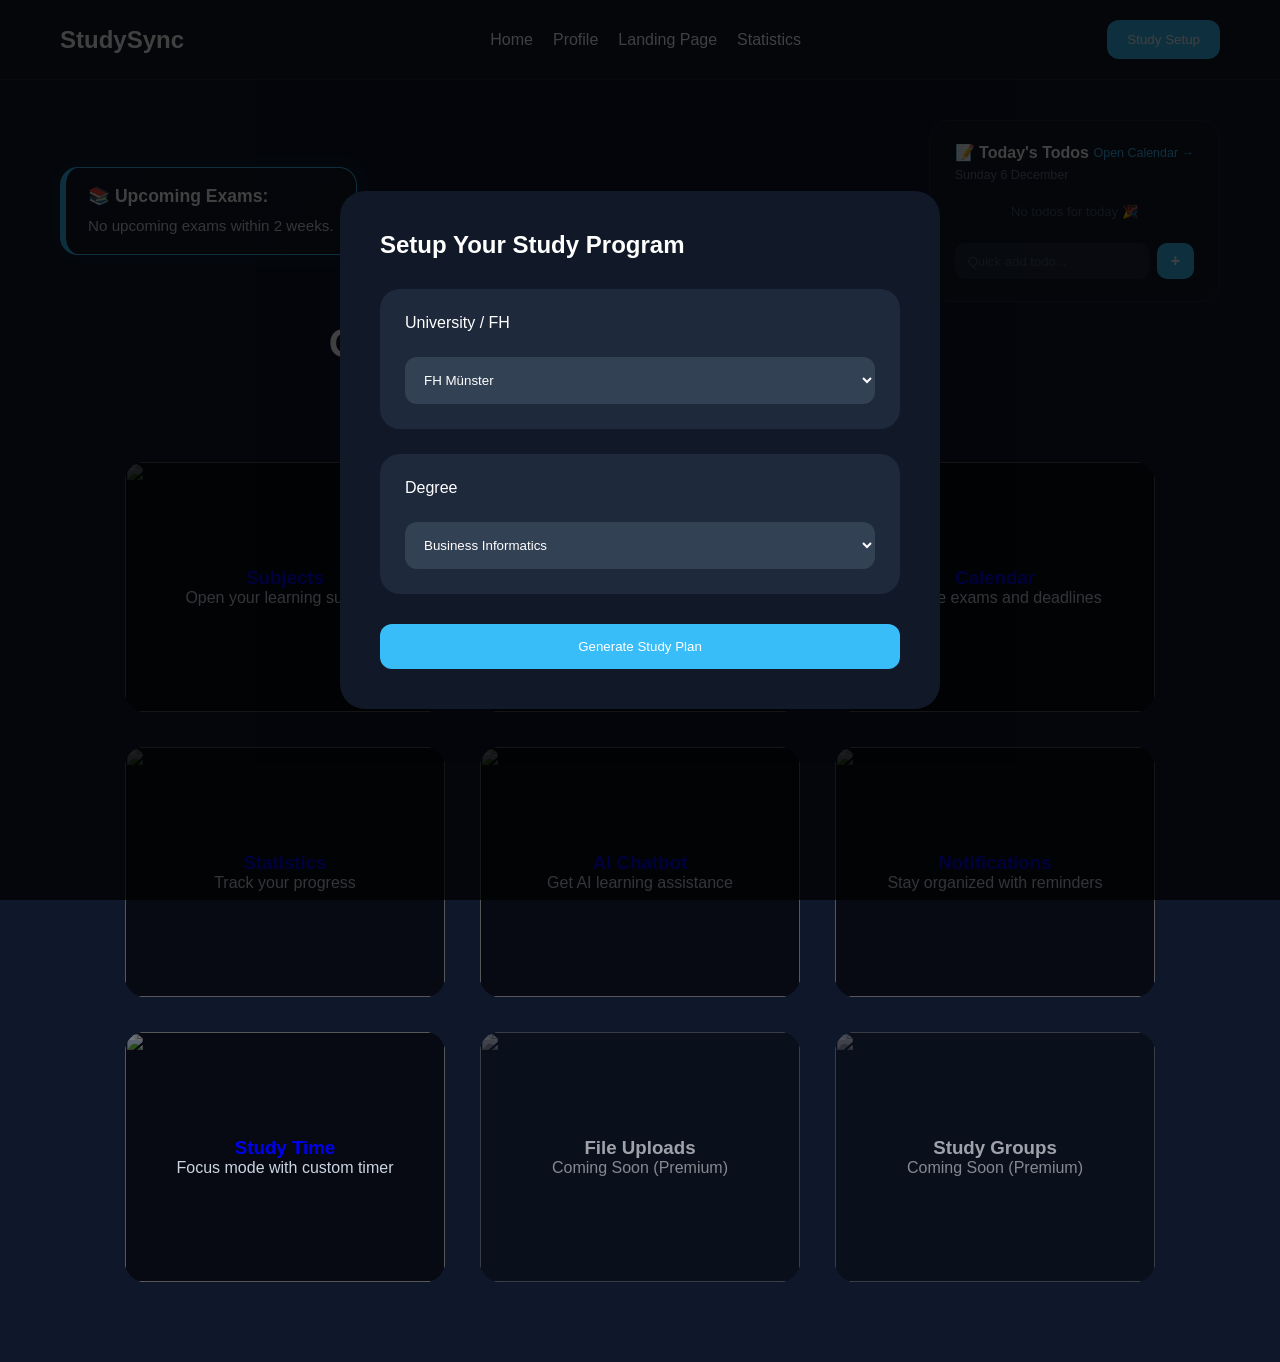
==== commit 5da3ffe4: "add Landing page" ====
--- a/index.html
+++ b/index.html
@@ -18,7 +18,7 @@
     <ul>
         <li><a href="index.html">Home</a></li>
         <li><a href="pages/profile.html">Profile</a></li>
-        <li><a href="pages/flashcards.html">Flashcards</a></li>
+        <li><a href="landing.html">Landing Page</a></li>
         <li><a href="pages/stats.html">Statistics</a></li>
     </ul>
 
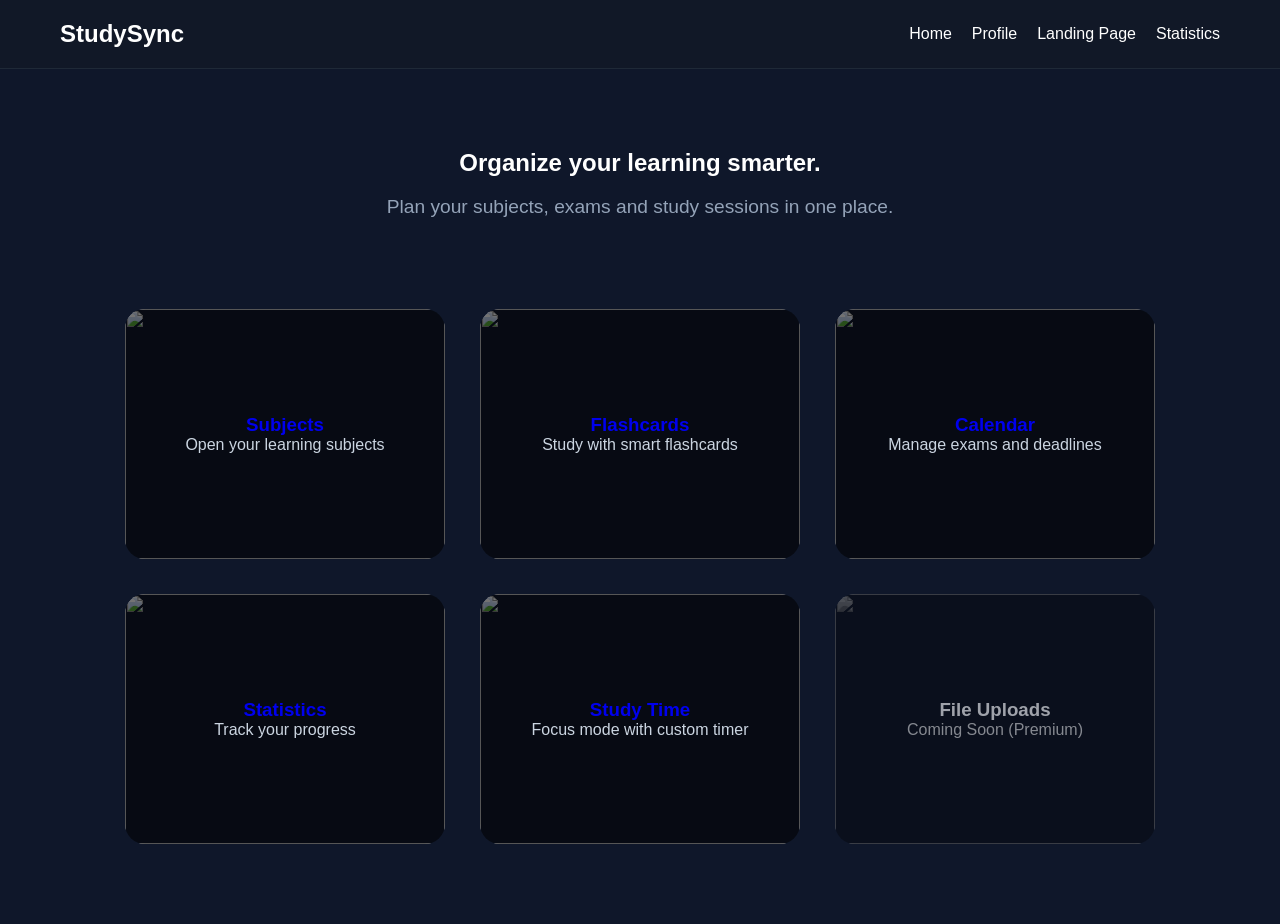
==== commit 033101f0: "Website funktionen entfernt, flashcards angepasst und subjects bessere funktion gegeben" ====
--- a/index.html
+++ b/index.html
@@ -22,42 +22,9 @@
         <li><a href="pages/stats.html">Statistics</a></li>
     </ul>
 
-    <button id="settingsBtn">
-        Study Setup
-    </button>
-
 </nav>
 
 <div class="top-section">
-
-    <div class="exam-alert"
-         id="examAlert">
-
-        <h3>
-            📚 Upcoming Exams:
-        </h3>
-
-        <p id="examAlertText">
-            No upcoming exams.
-        </p>
-
-    </div>
-
-    <!-- TODAY'S TODOS WIDGET -->
-    <div class="todo-widget" id="todoWidget">
-        <div class="todo-widget-header">
-            <span>📝 Today's Todos</span>
-            <a href="pages/calendar.html" class="todo-widget-link">Open Calendar →</a>
-        </div>
-        <div class="todo-widget-date" id="todoWidgetDate"></div>
-        <div class="todo-widget-list" id="todoWidgetList">
-            <div class="tw-empty">Loading...</div>
-        </div>
-        <div class="todo-widget-add">
-            <input type="text" id="todoWidgetInput" placeholder="Quick add todo..." onkeydown="if(event.key==='Enter') quickAddTodo()">
-            <button onclick="quickAddTodo()">+</button>
-        </div>
-    </div>
 
     <section class="hero">
 
@@ -66,65 +33,11 @@
         </h1>
 
         <p>
-            AI-powered study planner with
-            intelligent learning support.
+            Plan your subjects, exams and
+            study sessions in one place.
         </p>
 
     </section>
-
-</div>
-
-<div class="setup-modal" id="setupModal">
-
-    <div class="setup-content">
-
-        <h2>Setup Your Study Program</h2>
-
-        <div class="setup-grid">
-
-            <div class="setup-card">
-
-                <label>University / FH</label>
-
-                <select id="university">
-
-                    <option value="fh">
-                        FH Münster
-                    </option>
-
-                    <option value="uni">
-                        University of Münster
-                    </option>
-
-                </select>
-
-            </div>
-
-            <div class="setup-card">
-
-                <label>Degree</label>
-
-                <select id="degree">
-
-                    <option value="informatics">
-                        Business Informatics
-                    </option>
-
-                    <option value="chemistry">
-                        Chemistry
-                    </option>
-
-                </select>
-
-            </div>
-
-        </div>
-
-        <button id="saveSetup">
-            Generate Study Plan
-        </button>
-
-    </div>
 
 </div>
 
@@ -178,27 +91,6 @@
         </div>
 
     </a>
-    <a href="pages/chatbot.html" class="card">
-
-    <img src="https://images.unsplash.com/photo-1677442136019-21780ecad995?q=80&w=1200&auto=format&fit=crop">
-
-    <div class="overlay">
-        <h3>AI Chatbot</h3>
-        <p>Get AI learning assistance</p>
-    </div>
-
-</a>
-
-<a href="pages/notifications.html" class="card">
-
-    <img src="https://images.unsplash.com/photo-1516321318423-f06f85e504b3?q=80&w=1200&auto=format&fit=crop">
-
-    <div class="overlay">
-        <h3>Notifications</h3>
-        <p>Stay organized with reminders</p>
-    </div>
-
-</a>
 
 <a href="pages/studytime.html" class="card">
 
@@ -222,308 +114,7 @@
 
 </div>
 
-<div class="card disabled">
-
-    <img src="https://images.unsplash.com/photo-1529156069898-49953e39b3ac?q=80&w=1200&auto=format&fit=crop">
-
-    <div class="overlay">
-        <h3>Study Groups</h3>
-        <p>Coming Soon (Premium)</p>
-    </div>
-
-</div>
-
 </section>
-
-<script>
-
-const modal =
-    document.getElementById("setupModal");
-
-const settingsBtn =
-    document.getElementById("settingsBtn");
-
-const saveBtn =
-    document.getElementById("saveSetup");
-
-settingsBtn.onclick = () => {
-    modal.style.display = "flex";
-};
-
-saveBtn.onclick = () => {
-
-    const university =
-        document.getElementById(
-            "university"
-        ).value;
-
-    const degree =
-        document.getElementById(
-            "degree"
-        ).value;
-
-    localStorage.setItem(
-        "university",
-        university
-    );
-
-    localStorage.setItem(
-        "degree",
-        degree
-    );
-
-    modal.style.display = "none";
-
-    // RELOAD PAGE
-    location.reload();
-};
-
-window.onload = () => {
-
-    if(!localStorage.getItem("degree")) {
-        modal.style.display = "flex";
-    }
-
-};
-
-</script>
-
-<script>
-
-const examAlertText =
-    document.getElementById(
-        "examAlertText"
-    );
-
-const enabledNotifications = [];
-
-const examData =
-    JSON.parse(
-        localStorage.getItem(
-            "examData"
-        )
-    );
-
-const currentDegree =
-    localStorage.getItem(
-        "degree"
-    );
-
-const degreeData =
-    examData?.[currentDegree];
-
-const today =
-    new Date();
-
-Object.keys(localStorage).forEach(key => {
-
-    if(key.startsWith("notify_")) {
-
-        const subject =
-            key.replace("notify_", "");
-
-        let foundExam = null;
-
-        // SEARCH ONLY CURRENT DEGREE
-        Object.values(degreeData || {})
-            .forEach(semester => {
-
-            semester.forEach(exam => {
-
-                if(exam.subject === subject) {
-
-                    foundExam = exam;
-
-                }
-
-            });
-
-        });
-
-        // IGNORE SUBJECTS
-        // FROM OTHER DEGREES
-        if(!foundExam) return;
-
-        const examDate =
-            new Date(foundExam.date);
-
-        const diffTime =
-            examDate - today;
-
-        const diffDays =
-            Math.ceil(
-                diffTime /
-                (1000 * 60 * 60 * 24)
-            );
-
-        // ONLY <= 14 DAYS
-        if(diffDays <= 14 &&
-           diffDays >= 0) {
-
-            enabledNotifications.push(`
-
-                <div class="notification-item">
-                    📘 ${subject}
-                    (${diffDays}d)
-                </div>
-
-            `);
-
-        }
-
-    }
-
-});
-
-if(enabledNotifications.length > 0) {
-
-    examAlertText.innerHTML =
-        enabledNotifications.join("");
-
-} else {
-
-    examAlertText.innerHTML = `
-
-        No upcoming exams
-        within 2 weeks.
-
-    `;
-
-}
-
-</script>
-
-<!-- IFRAME BRIDGE: lädt calendar.html unsichtbar um dessen localStorage zu nutzen -->
-<iframe id="calBridge" src="pages/calendar.html"
-    style="display:none;width:0;height:0;border:none;" aria-hidden="true"></iframe>
-
-<script>
-(function() {
-    const now = new Date();
-    document.getElementById("todoWidgetDate").textContent =
-        now.toLocaleDateString("en-GB", { weekday: "long", day: "numeric", month: "long" });
-
-    const bridge = document.getElementById("calBridge");
-    let bridgeReady = false;
-    let pendingAction = null;
-
-    // Warte bis iframe geladen ist
-    bridge.addEventListener("load", function() {
-        bridgeReady = true;
-        // Todos abrufen
-        bridge.contentWindow.postMessage({ type: "GET_TODOS" }, "*");
-        if (pendingAction) {
-            bridge.contentWindow.postMessage(pendingAction, "*");
-            pendingAction = null;
-        }
-    });
-
-    // Antworten vom iframe empfangen
-    window.addEventListener("message", function(e) {
-        if (e.data && e.data.type === "TODOS_DATA") {
-            renderTodos(e.data.todos);
-        }
-    });
-
-    function sendToBridge(msg) {
-        if (bridgeReady) {
-            bridge.contentWindow.postMessage(msg, "*");
-        } else {
-            pendingAction = msg;
-        }
-    }
-
-    function renderTodos(todos) {
-        const list = document.getElementById("todoWidgetList");
-        list.innerHTML = "";
-
-        if (!todos || !todos.length) {
-            list.innerHTML = '<div class="tw-empty">No todos for today 🎉</div>';
-            return;
-        }
-
-        todos.forEach(function(todo, i) {
-            const item = document.createElement("div");
-            item.className = "tw-item";
-
-            const bar = document.createElement("div");
-            bar.className = "tw-color";
-            bar.style.background = todo.color || "#38bdf8";
-
-            const check = document.createElement("div");
-            check.className = "tw-check" + (todo.done ? " checked" : "");
-            if (todo.done) check.textContent = "✓";
-            check.onclick = function() {
-                sendToBridge({ type: "TOGGLE_TODO", index: i });
-            };
-
-            const text = document.createElement("div");
-            text.className = "tw-text" + (todo.done ? " done" : "");
-            text.textContent = todo.text;
-
-            const del = document.createElement("button");
-            del.className = "tw-del";
-            del.textContent = "✕";
-            del.onclick = function() {
-                sendToBridge({ type: "DELETE_TODO", index: i });
-            };
-
-            item.append(bar, check, text, del);
-            list.appendChild(item);
-        });
-    }
-
-    window.quickAddTodo = function() {
-        const input = document.getElementById("todoWidgetInput");
-        const text = input.value.trim();
-        if (!text) return;
-        sendToBridge({ type: "SAVE_TODO", text: text });
-        input.value = "";
-    };
-})();
-</script>
-
-<!-- TODO WIDGET STYLES -->
-<style>
-.todo-widget {
-    background: #111827;
-    border: 1px solid #1e293b;
-    border-radius: 20px;
-    padding: 22px 25px;
-    min-width: 280px;
-    max-width: 340px;
-    display: flex;
-    flex-direction: column;
-    gap: 12px;
-    margin-left: auto;
-    margin-right: 0;
-}
-.todo-widget-header {
-    display: flex;
-    justify-content: space-between;
-    align-items: center;
-    font-weight: bold;
-    font-size: 1rem;
-}
-.todo-widget-link { font-size: 0.78rem; color: #38bdf8; text-decoration: none; font-weight: normal; }
-.todo-widget-link:hover { text-decoration: underline; }
-.todo-widget-date { font-size: 0.78rem; color: #64748b; margin-top: -6px; }
-.todo-widget-list { display: flex; flex-direction: column; gap: 7px; max-height: 180px; overflow-y: auto; }
-.tw-item { display: flex; align-items: center; gap: 10px; background: #1e293b; padding: 9px 12px; border-radius: 10px; font-size: 0.85rem; }
-.tw-color { width: 4px; height: 28px; border-radius: 4px; flex-shrink: 0; }
-.tw-check { width: 18px; height: 18px; border-radius: 5px; border: 2px solid #475569; cursor: pointer; display: flex; align-items: center; justify-content: center; flex-shrink: 0; font-size: 11px; transition: all 0.15s; }
-.tw-check.checked { background: #22c55e; border-color: #22c55e; color: white; }
-.tw-text { flex: 1; color: #e2e8f0; }
-.tw-text.done { text-decoration: line-through; color: #475569; }
-.tw-del { background: none; border: none; color: #475569; cursor: pointer; font-size: 0.85rem; }
-.tw-del:hover { color: #f87171; }
-.tw-empty { color: #475569; font-size: 0.82rem; text-align: center; padding: 10px 0; }
-.todo-widget-add { display: flex; gap: 8px; margin-top: 2px; }
-.todo-widget-add input { flex: 1; padding: 9px 13px; border-radius: 10px; border: none; background: #1e293b; color: white; font-size: 0.82rem; }
-.todo-widget-add input::placeholder { color: #475569; }
-.todo-widget-add button { padding: 9px 14px; border: none; border-radius: 10px; background: #38bdf8; color: white; cursor: pointer; font-size: 1rem; font-weight: bold; }
-.todo-widget-add button:hover { background: #29aadd; }
-</style>
 
 </body>
 </html>
--- a/style.css
+++ b/style.css
@@ -127,155 +127,6 @@
     cursor: not-allowed;
 }
 
-.setup-box {
-    width: 90%;
-    margin: auto;
-    background: #111827;
-    border-radius: 25px;
-    padding: 40px;
-    margin-bottom: 60px;
-}
-
-.setup-grid {
-    display: grid;
-    grid-template-columns: repeat(auto-fit, minmax(250px, 1fr));
-    gap: 25px;
-    margin-top: 30px;
-}
-
-.setup-card {
-    background: #1e293b;
-    padding: 25px;
-    border-radius: 20px;
-}
-
-.setup-card select {
-    width: 100%;
-    margin-top: 15px;
-    padding: 12px;
-    border-radius: 10px;
-    border: none;
-    background: #334155;
-    color: white;
-}
-
-.ai-box p {
-    margin-top: 15px;
-    line-height: 1.8;
-    color: #cbd5e1;
-}
-#settingsBtn {
-    padding: 12px 20px;
-    border: none;
-    border-radius: 12px;
-    background: #38bdf8;
-    color: white;
-    cursor: pointer;
-}
-
-.setup-modal {
-    position: fixed;
-    inset: 0;
-    background: rgba(0,0,0,0.75);
-    display: none;
-    justify-content: center;
-    align-items: center;
-    z-index: 999;
-}
-
-.setup-content {
-    width: 600px;
-    background: #111827;
-    padding: 40px;
-    border-radius: 25px;
-}
-
-.setup-grid {
-    display: grid;
-    gap: 25px;
-    margin: 30px 0;
-}
-
-.setup-card {
-    background: #1e293b;
-    padding: 25px;
-    border-radius: 20px;
-}
-
-.setup-card label {
-    display: block;
-    margin-bottom: 10px;
-}
-
-.setup-card select {
-    width: 100%;
-    padding: 15px;
-    border: none;
-    border-radius: 12px;
-    background: #334155;
-    color: white;
-}
-
-#saveSetup {
-    width: 100%;
-    padding: 15px;
-    border: none;
-    border-radius: 12px;
-    background: #38bdf8;
-    color: white;
-    cursor: pointer;
-}
-
-.exam-alert {
-
-    position: absolute;
-
-    left: 60px;
-
-    top: 50%;
-
-    transform: translateY(-50%);
-
-    background: linear-gradient(
-        135deg,
-        #0f172a,
-        #111827
-    );
-
-    border: 1px solid #38bdf8;
-
-    border-left: 6px solid #38bdf8;
-
-    padding: 18px 22px;
-
-    border-radius: 18px;
-
-    box-shadow:
-        0 0 20px rgba(56,189,248,0.1);
-
-    width: fit-content;
-
-    max-width: 420px;
-}
-
-.exam-alert h3 {
-
-    margin: 0 0 8px 0;
-
-    font-size: 1.1rem;
-}
-
-.exam-alert p {
-
-    margin: 0;
-
-    color: #cbd5e1;
-
-    font-size: 0.95rem;
-
-    line-height: 1.4;
-}
-
 .top-section {
 
     position: relative;
@@ -286,18 +137,12 @@
 
     align-items: center;
 
-    padding: 40px 60px 20px;
+    padding: 60px 60px 30px;
 
-    min-height: 260px;
+    min-height: 200px;
 }
 
 .hero {
-
-    position: absolute;
-
-    left: 50%;
-
-    transform: translateX(-50%);
 
     display: flex;
 
@@ -310,8 +155,6 @@
     width: 100%;
 
     max-width: 560px;
-
-    pointer-events: none;
 }
 
 .hero h1 {
@@ -336,115 +179,14 @@
     max-width: 700px;
 }
 
-.notification-item {
-
-    padding: 10px 0;
-
-    border-bottom: 1px solid #1e293b;
-
-    font-size: 1rem;
-}
-
-.notification-item:last-child {
-
-    border-bottom: none;
-}
-
-@media (max-width: 1500px) {
-
-    .top-section {
-
-        display: grid;
-
-        grid-template-columns: minmax(220px, 320px) minmax(0, 1fr) minmax(280px, 340px);
-
-        align-items: center;
-
-        gap: 20px;
-
-        padding-top: 40px;
-
-        min-height: auto;
-    }
-
-    .hero {
-
-        position: static;
-
-        transform: none;
-
-        width: auto;
-
-        max-width: none;
-
-        grid-column: 2;
-
-        min-width: 0;
-
-        pointer-events: auto;
-    }
-
-    .exam-alert {
-
-        position: static;
-
-        transform: none;
-
-        margin-top: 0;
-
-        grid-column: 1;
-
-        max-width: none;
-    }
-
-    .todo-widget {
-
-        grid-column: 3;
-
-        margin-left: 0;
-
-        margin-right: 0;
-
-        min-width: 0;
-
-        max-width: none;
-    }
-
-    .hero h1 {
-
-        font-size: 2.5rem;
-
-        white-space: nowrap;
-    }
-
-    .hero p {
-
-        font-size: 1rem;
-
-        white-space: nowrap;
-    }
-}
-
 @media (max-width: 800px) {
 
     .top-section {
 
-        display: flex;
-
-        flex-direction: column;
-
-        align-items: center;
-
-        justify-content: center;
-
-        gap: 25px;
+        padding: 40px 30px 20px;
     }
 
-    .hero,
-    .exam-alert,
-    .todo-widget {
-
-        grid-column: auto;
+    .hero {
 
         width: 100%;
 
